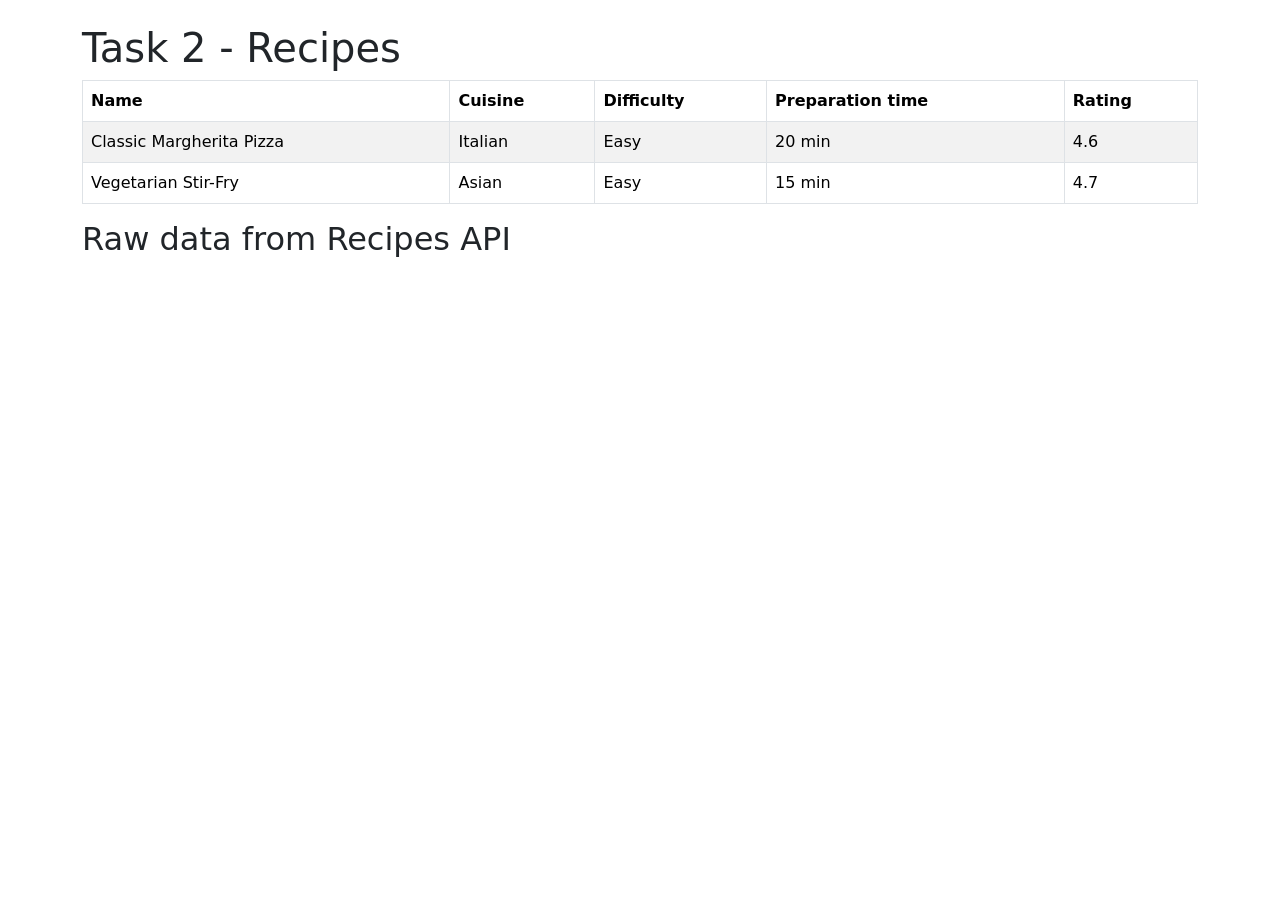
==== zadanie2/index.html @ dff56e2b "dodanie pliku idex.html z wikampa" ====
<!DOCTYPE html>
<html lang="en">
<head>
    <meta charset="UTF-8">
    <meta name="viewport" content="width=device-width, initial-scale=1">

    <title>Task 2 - Recipes</title>

    <link href="https://cdn.jsdelivr.net/npm/bootstrap@5.3.8/dist/css/bootstrap.min.css"
          rel="stylesheet">
</head>

<body>
<div class="container mt-4">

    <h1>Task 2 - Recipes</h1>

    <table class="table table-striped table-bordered">
        <thead>
        <tr>
            <th>Name</th>
            <th>Cuisine</th>
            <th>Difficulty</th>
            <th>Preparation time</th>
            <th>Rating</th>
        </tr>
        </thead>

        <tbody>
        <tr>
            <td>Classic Margherita Pizza</td>
            <td>Italian</td>
            <td>Easy</td>
            <td>20 min</td>
            <td>4.6</td>
        </tr>
        <tr>
            <td>Vegetarian Stir-Fry</td>
            <td>Asian</td>
            <td>Easy</td>
            <td>15 min</td>
            <td>4.7</td>
        </tr>
        </tbody>
    </table>

    <h2>Raw data from Recipes API</h2>

    <pre id="apiData"></pre>

</div>

<script>
    let recipes = [];

    fetch("https://dummyjson.com/recipes")
        .then(response => response.json())
        .then(data => {
            recipes = data.recipes;

            document.getElementById("apiData").textContent =
                JSON.stringify(recipes, null, 2);
        });
</script>

</body>
</html>
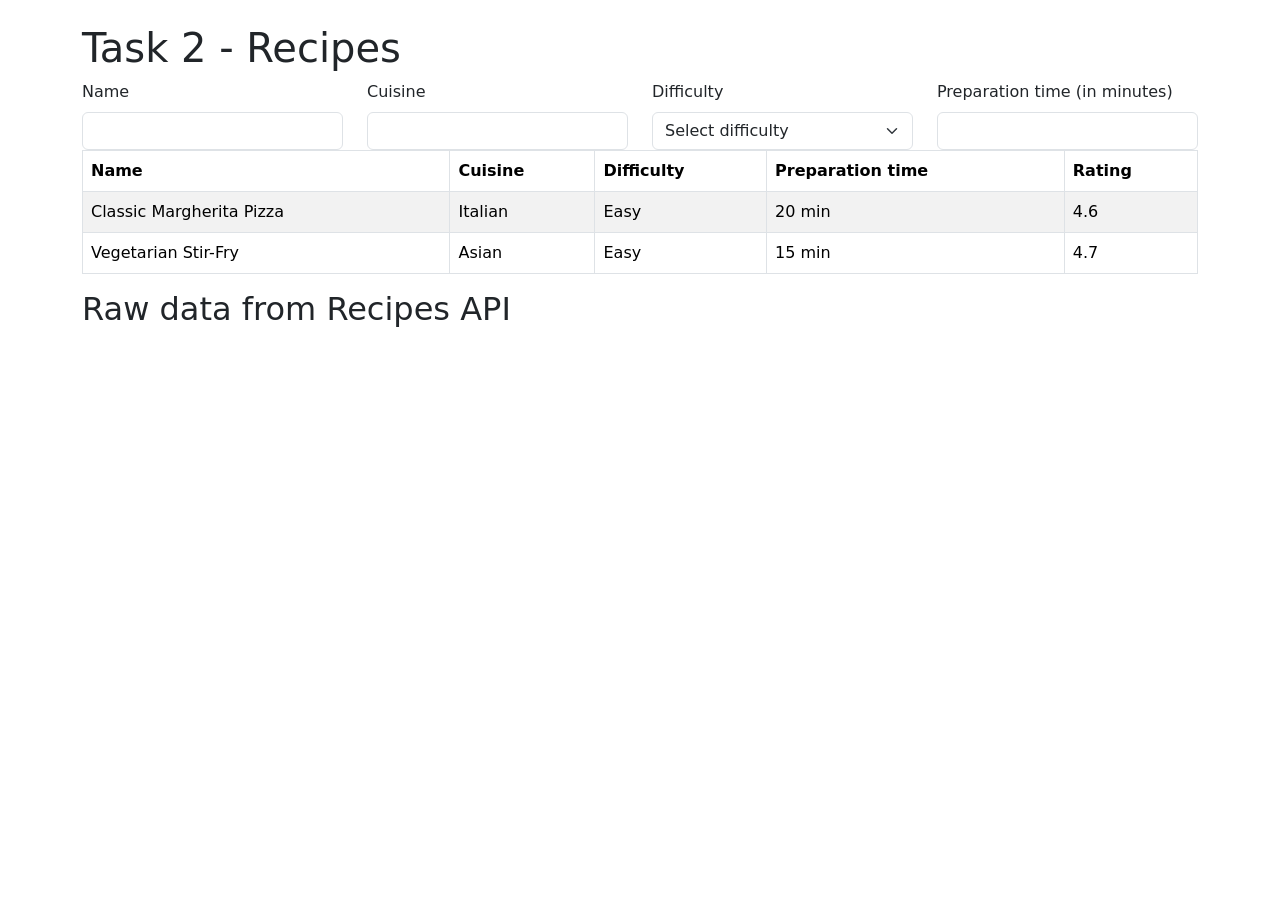
==== commit 665d0cb3: "dodanie prostego formularza" ====
--- a/zadanie2/index.html
+++ b/zadanie2/index.html
@@ -14,6 +14,34 @@
 <div class="container mt-4">
 
     <h1>Task 2 - Recipes</h1>
+
+    <form class="row">
+            <div class="col-sm">
+                <label for="name" class="form-label">Name</label>
+                <input type="text" class="form-control" id="name" name="name">
+            </div>
+
+            <div class="col-sm">
+                <label for="cuisine" class="form-label">Cuisine</label>
+                <input type="text" class="form-control" id="cuisine" name="cuisine">
+            </div>
+
+            <div class="col-sm">
+                <label for="difficulty" class="form-label">Difficulty</label>
+                <select class="form-select" id="difficulty" name="difficulty">
+                    <option value="">Select difficulty</option>
+                    <option value="Easy">Easy</option>
+                    <option value="Medium">Medium</option>
+                    <option value="Hard">Hard</option>
+                </select>
+            </div>
+
+            <div class="col-sm">
+                <label for="preparationTime" class="form-label">Preparation time (in minutes)</label>
+                <input type="number" class="form-control" id="preparationTime" name="preparationTime">
+            </div>
+
+    </form>
 
     <table class="table table-striped table-bordered">
         <thead>
@@ -58,8 +86,33 @@
         .then(data => {
             recipes = data.recipes;
 
-            document.getElementById("apiData").textContent =
-                JSON.stringify(recipes, null, 2);
+            recipes.forEach(recipe => {
+                const row = document.createElement("tr");
+
+                const nameCell = document.createElement("td");
+                nameCell.textContent = recipe.name;
+                row.appendChild(nameCell);
+
+                const cuisineCell = document.createElement("td");
+                cuisineCell.textContent = recipe.cuisine;
+                row.appendChild(cuisineCell);
+
+                const difficultyCell = document.createElement("td");
+                difficultyCell.textContent = recipe.difficulty;
+                row.appendChild(difficultyCell);
+
+                const prepTimeCell = document.createElement("td");
+                prepTimeCell.textContent = recipe.preparationTime;
+                row.appendChild(prepTimeCell);
+
+                const ratingCell = document.createElement("td");
+                ratingCell.textContent = recipe.rating;
+                row.appendChild(ratingCell);
+
+                document.querySelector("tbody").appendChild(row);
+
+            });
+            document.getElementById("apiData").textContent = JSON.stringify(data, null, 2);
         });
 </script>
 
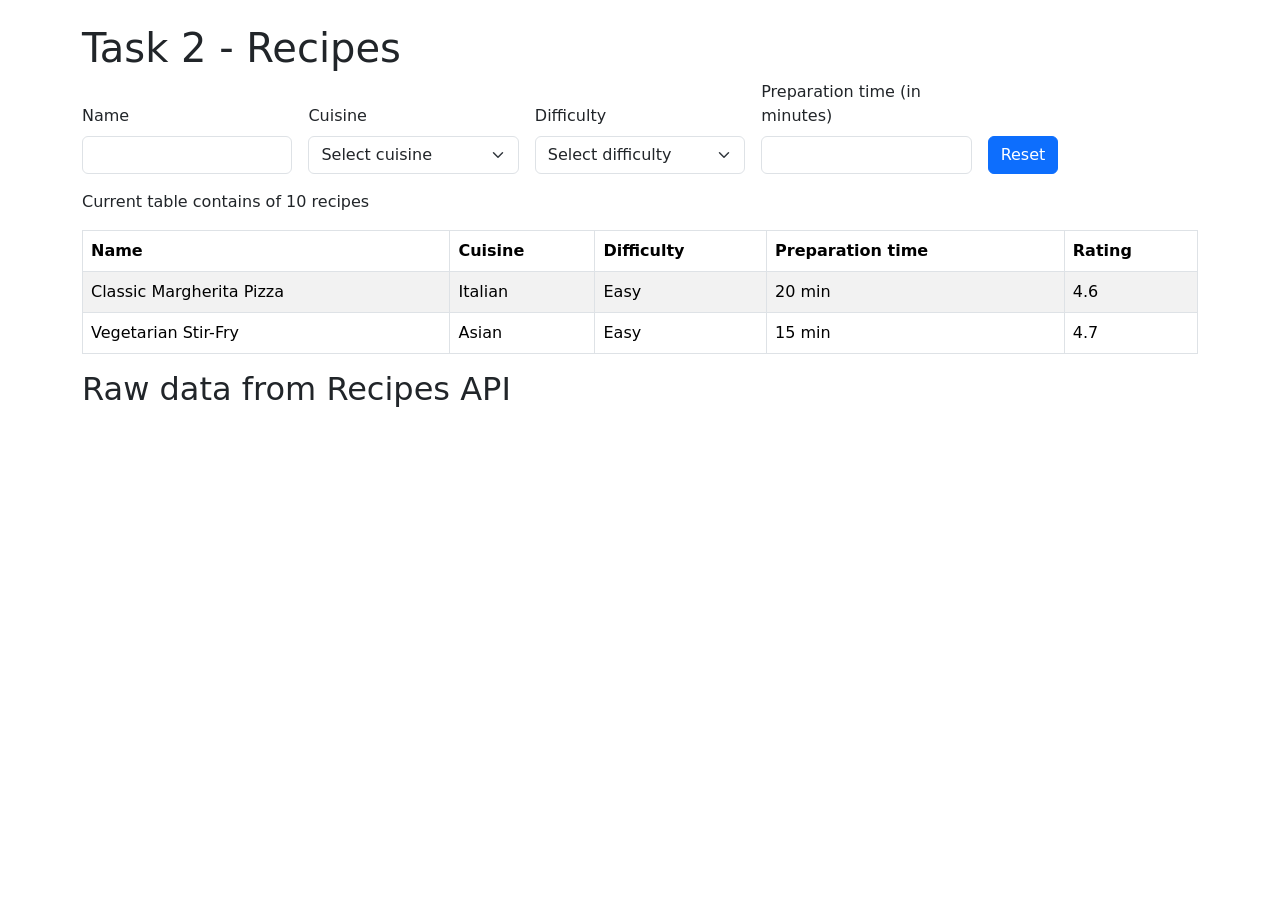
==== commit 92bd844a: "wymagania na 3 skończone" ====
--- a/zadanie2/index.html
+++ b/zadanie2/index.html
@@ -1,120 +1,96 @@
-<!DOCTYPE html>
+<!doctype html>
 <html lang="en">
-<head>
-    <meta charset="UTF-8">
-    <meta name="viewport" content="width=device-width, initial-scale=1">
+  <head>
+    <meta charset="UTF-8" />
+    <meta name="viewport" content="width=device-width, initial-scale=1" />
 
     <title>Task 2 - Recipes</title>
 
-    <link href="https://cdn.jsdelivr.net/npm/bootstrap@5.3.8/dist/css/bootstrap.min.css"
-          rel="stylesheet">
-</head>
+    <link
+      href="https://cdn.jsdelivr.net/npm/bootstrap@5.3.8/dist/css/bootstrap.min.css"
+      rel="stylesheet"
+    />
+  </head>
 
-<body>
-<div class="container mt-4">
+  <body>
+    <div class="container mt-4">
+      <h1>Task 2 - Recipes</h1>
 
-    <h1>Task 2 - Recipes</h1>
+      <form class="row g-3 align-items-end">
+        <div class="col-sm">
+          <label for="name" class="form-label">Name</label>
+          <input type="text" class="form-control" id="name" name="name" />
+        </div>
 
-    <form class="row">
-            <div class="col-sm">
-                <label for="name" class="form-label">Name</label>
-                <input type="text" class="form-control" id="name" name="name">
-            </div>
+        <div class="col-sm">
+          <label for="cuisine" class="form-label">Cuisine</label>
+          <select class="form-select" id="cuisine" name="cuisine">
+            <option value="">Select cuisine</option>
+          </select>
+        </div>
 
-            <div class="col-sm">
-                <label for="cuisine" class="form-label">Cuisine</label>
-                <input type="text" class="form-control" id="cuisine" name="cuisine">
-            </div>
+        <div class="col-sm">
+          <label for="difficulty" class="form-label">Difficulty</label>
+          <select class="form-select" id="difficulty" name="difficulty">
+            <option value="">Select difficulty</option>
+            <option value="Easy">Easy</option>
+            <option value="Medium">Medium</option>
+            <option value="Hard">Hard</option>
+          </select>
+        </div>
 
-            <div class="col-sm">
-                <label for="difficulty" class="form-label">Difficulty</label>
-                <select class="form-select" id="difficulty" name="difficulty">
-                    <option value="">Select difficulty</option>
-                    <option value="Easy">Easy</option>
-                    <option value="Medium">Medium</option>
-                    <option value="Hard">Hard</option>
-                </select>
-            </div>
+        <div class="col-sm">
+          <label for="preparationTime" class="form-label"
+            >Preparation time (in minutes)</label
+          >
+          <input
+            type="number"
+            class="form-control"
+            id="preparationTime"
+            name="preparationTime"
+          />
+        </div>
 
-            <div class="col-sm">
-                <label for="preparationTime" class="form-label">Preparation time (in minutes)</label>
-                <input type="number" class="form-control" id="preparationTime" name="preparationTime">
-            </div>
+        <div class="col-sm">
+          <button type="reset" class="btn btn-primary mt-4">Reset</button>
+        </div>
+      </form>
+      <p class="mb-3 mt-3">Current table contains of <span id="recipeCount">10</span> recipes</p>
 
-    </form>
-
-    <table class="table table-striped table-bordered">
+      <table class="table table-striped table-bordered">
         <thead>
-        <tr>
+          <tr>
             <th>Name</th>
             <th>Cuisine</th>
             <th>Difficulty</th>
             <th>Preparation time</th>
             <th>Rating</th>
-        </tr>
+          </tr>
         </thead>
 
         <tbody>
-        <tr>
+          <tr>
             <td>Classic Margherita Pizza</td>
             <td>Italian</td>
             <td>Easy</td>
             <td>20 min</td>
             <td>4.6</td>
-        </tr>
-        <tr>
+          </tr>
+          <tr>
             <td>Vegetarian Stir-Fry</td>
             <td>Asian</td>
             <td>Easy</td>
             <td>15 min</td>
             <td>4.7</td>
-        </tr>
+          </tr>
         </tbody>
-    </table>
+      </table>
 
-    <h2>Raw data from Recipes API</h2>
+      <h2>Raw data from Recipes API</h2>
 
-    <pre id="apiData"></pre>
+      <pre id="apiData"></pre>
+    </div>
 
-</div>
-
-<script>
-    let recipes = [];
-
-    fetch("https://dummyjson.com/recipes")
-        .then(response => response.json())
-        .then(data => {
-            recipes = data.recipes;
-
-            recipes.forEach(recipe => {
-                const row = document.createElement("tr");
-
-                const nameCell = document.createElement("td");
-                nameCell.textContent = recipe.name;
-                row.appendChild(nameCell);
-
-                const cuisineCell = document.createElement("td");
-                cuisineCell.textContent = recipe.cuisine;
-                row.appendChild(cuisineCell);
-
-                const difficultyCell = document.createElement("td");
-                difficultyCell.textContent = recipe.difficulty;
-                row.appendChild(difficultyCell);
-
-                const prepTimeCell = document.createElement("td");
-                prepTimeCell.textContent = recipe.preparationTime;
-                row.appendChild(prepTimeCell);
-
-                const ratingCell = document.createElement("td");
-                ratingCell.textContent = recipe.rating;
-                row.appendChild(ratingCell);
-
-                document.querySelector("tbody").appendChild(row);
-
-            });
-            document.getElementById("apiData").textContent = JSON.stringify(data, null, 2);
-        });
-</script>
-
-</body>
-</html>+    <script src="script.js"></script>
+  </body>
+</html>
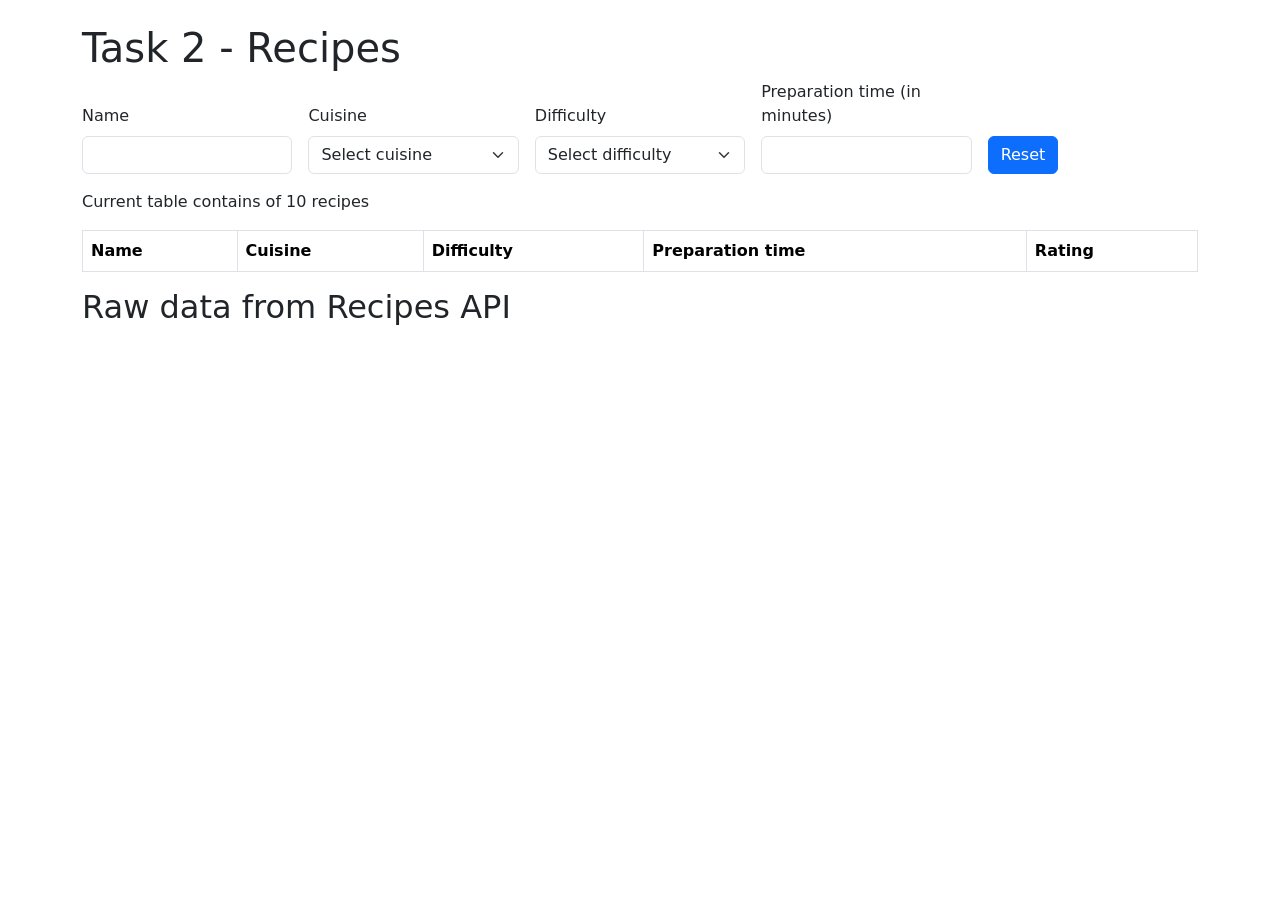
==== commit 14802cb6: "lekka poprawka na 3, i punkt na 3.5" ====
--- a/zadanie2/index.html
+++ b/zadanie2/index.html
@@ -68,22 +68,7 @@
           </tr>
         </thead>
 
-        <tbody>
-          <tr>
-            <td>Classic Margherita Pizza</td>
-            <td>Italian</td>
-            <td>Easy</td>
-            <td>20 min</td>
-            <td>4.6</td>
-          </tr>
-          <tr>
-            <td>Vegetarian Stir-Fry</td>
-            <td>Asian</td>
-            <td>Easy</td>
-            <td>15 min</td>
-            <td>4.7</td>
-          </tr>
-        </tbody>
+        <tbody></tbody>
       </table>
 
       <h2>Raw data from Recipes API</h2>
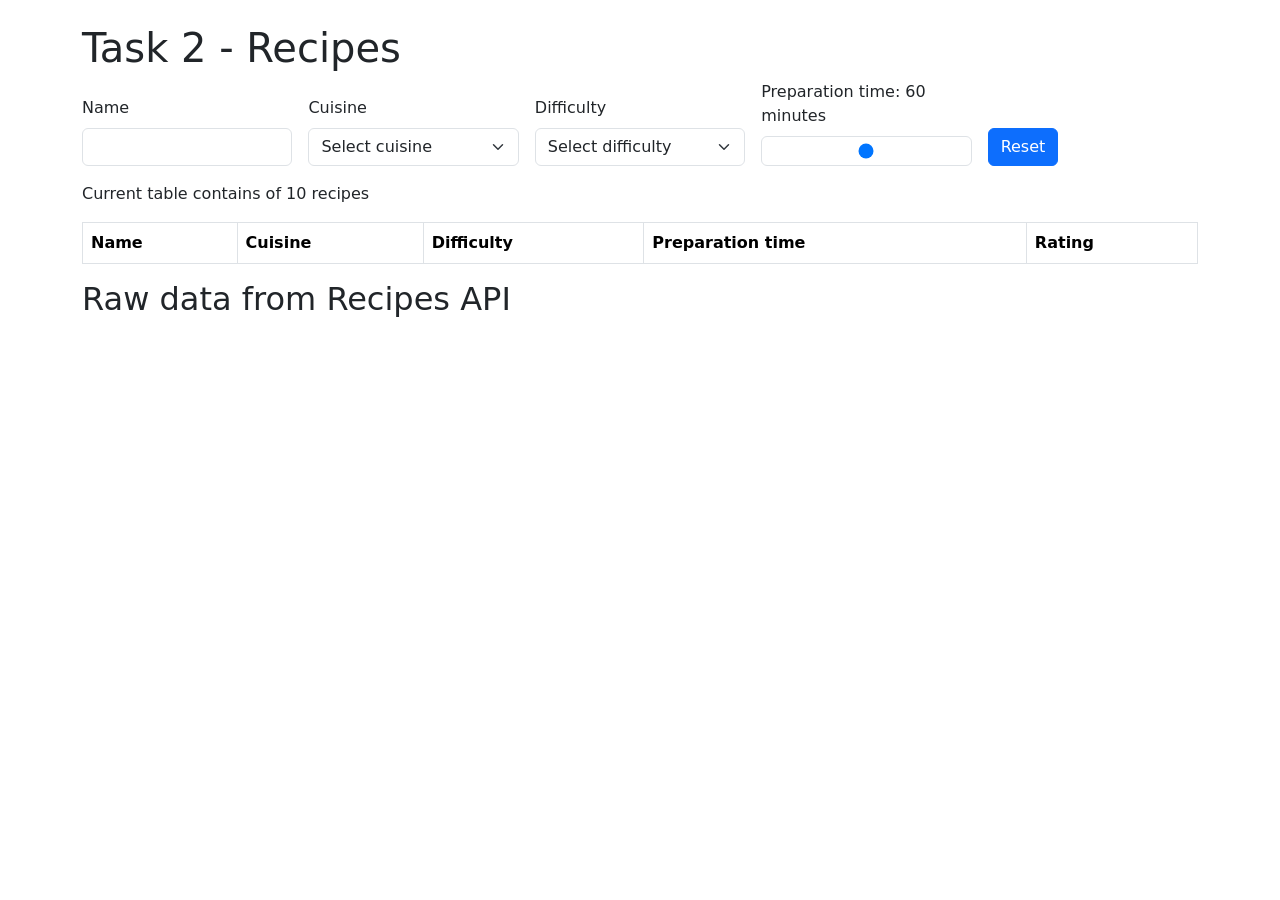
==== commit 380270eb: "POPRAWKA Na 3.5 i, wymagania na 4" ====
--- a/zadanie2/index.html
+++ b/zadanie2/index.html
@@ -41,13 +41,16 @@
 
         <div class="col-sm">
           <label for="preparationTime" class="form-label"
-            >Preparation time (in minutes)</label
+            >Preparation time: <span id="timeValue">60</span> minutes</label
           >
           <input
-            type="number"
+            type="range"
             class="form-control"
             id="preparationTime"
             name="preparationTime"
+            min="0"
+            max="120"
+            value="60"
           />
         </div>
 
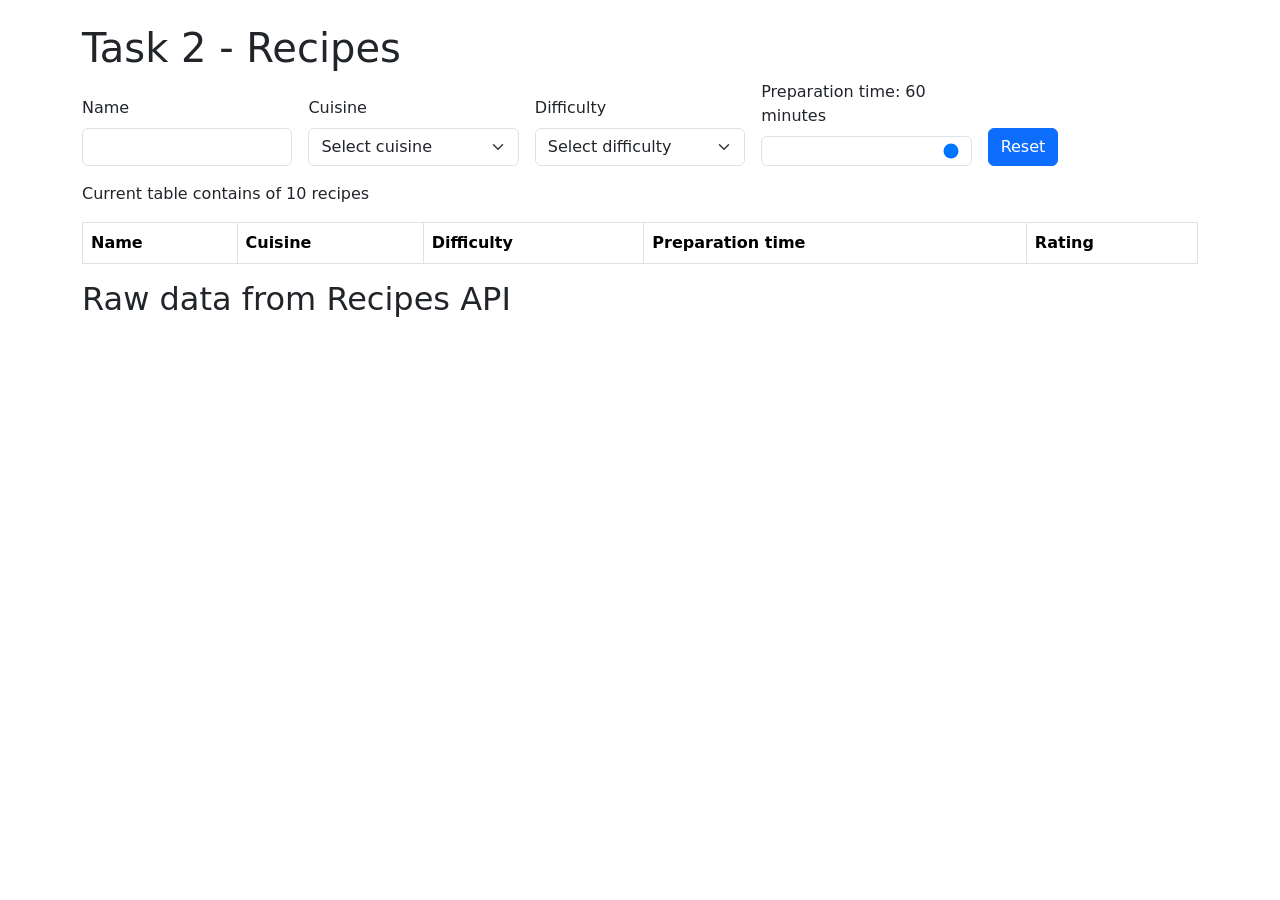
==== commit ec667478: "POPRAWKA Na 4, i wymogi na 4.5" ====
--- a/zadanie2/index.html
+++ b/zadanie2/index.html
@@ -49,7 +49,7 @@
             id="preparationTime"
             name="preparationTime"
             min="0"
-            max="120"
+            max="60"
             value="60"
           />
         </div>
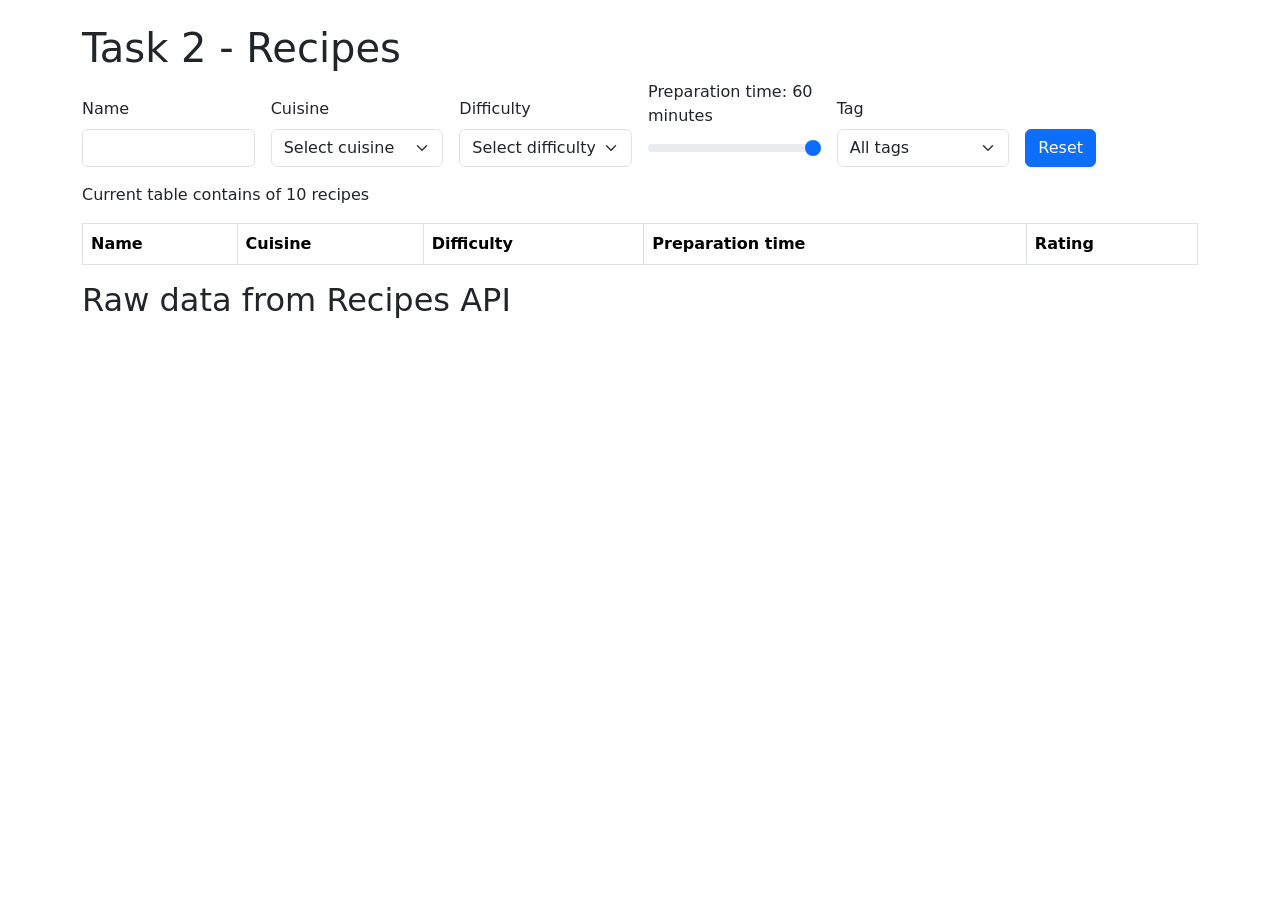
==== commit e59bd2c7: "POPRAWKA Na 4.6, , wymagania na 5 zrobione" ====
--- a/zadanie2/index.html
+++ b/zadanie2/index.html
@@ -45,7 +45,7 @@
           >
           <input
             type="range"
-            class="form-control"
+            class="form-range"
             id="preparationTime"
             name="preparationTime"
             min="0"
@@ -53,7 +53,12 @@
             value="60"
           />
         </div>
-
+        <div class="col-sm">
+          <label for="tag" class="form-label">Tag</label>
+          <select class="form-select" id="tag" name="tag">
+            <option value="">All tags</option>
+          </select>
+        </div>
         <div class="col-sm">
           <button type="reset" class="btn btn-primary mt-4">Reset</button>
         </div>
